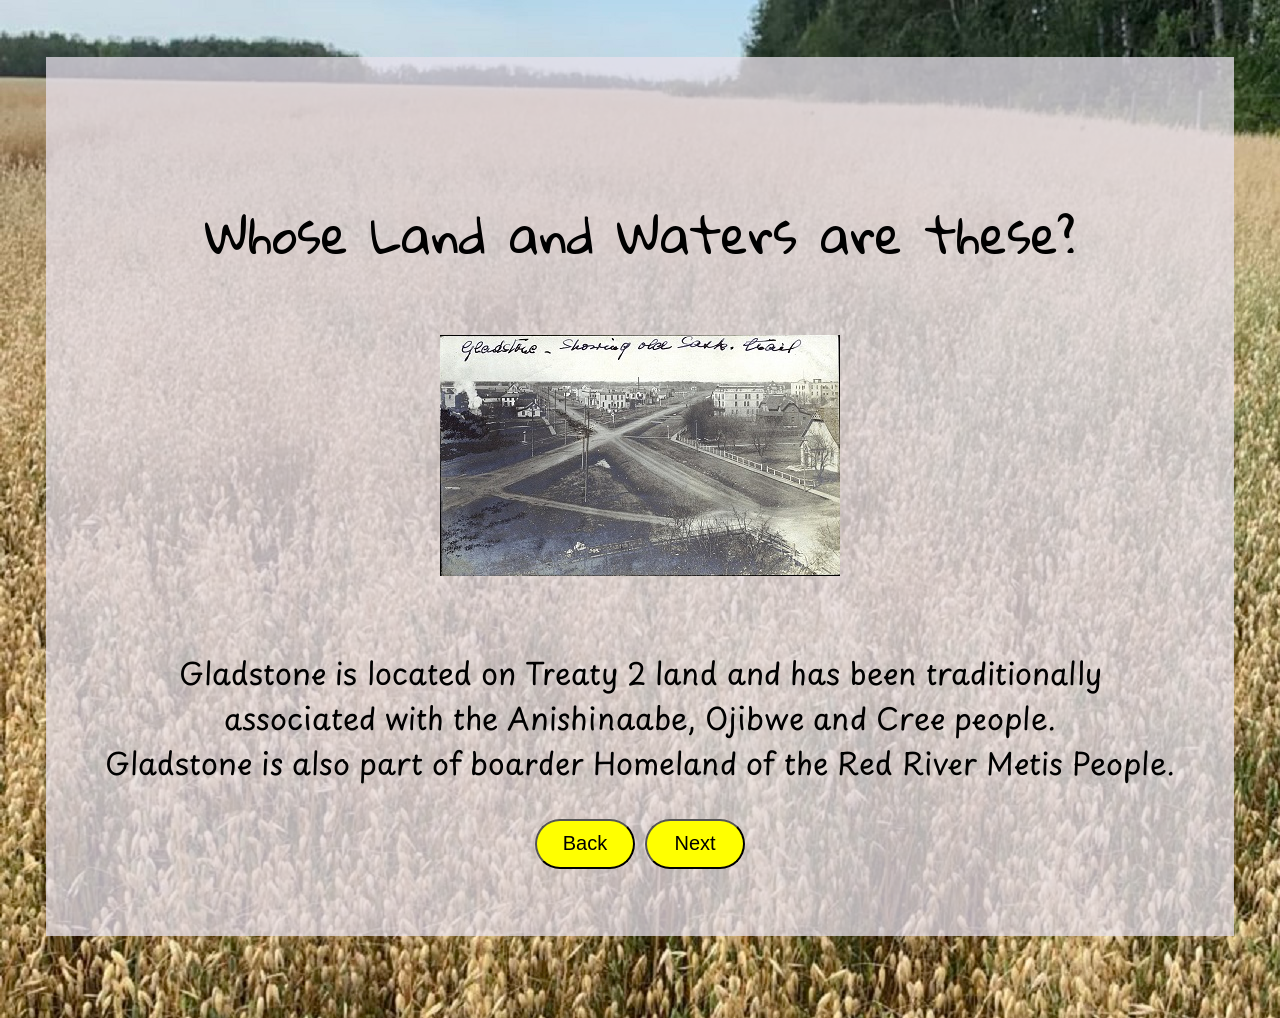
==== page2.html @ 4947ea35 "Add files via upload" ====
<!DOCTYPE html>
<html>
<title>Where Am I?</title>
<link rel="stylesheet" href="style.css">
<link rel="preconnect" href="https://fonts.googleapis.com">
<link rel="preconnect" href="https://fonts.gstatic.com" crossorigin>
<link href="https://fonts.googleapis.com/css2?family=Exo:ital,wght@0,100..900;1,100..900&display=swap" rel="stylesheet">
<link rel="preconnect" href="https://fonts.googleapis.com">
<link rel="preconnect" href="https://fonts.gstatic.com" crossorigin>
<link href="https://fonts.googleapis.com/css2?family=Playpen+Sans:wght@100..800&display=swap" rel="stylesheet">
<link rel="preconnect" href="https://fonts.googleapis.com">
<link rel="preconnect" href="https://fonts.gstatic.com" crossorigin>
<link href="https://fonts.googleapis.com/css2?family=Gloria+Hallelujah&display=swap" rel="stylesheet">
<style>
.container {
  display: grid;
  grid-template-columns: auto auto auto;
  padding: 1px;
}
.container div {
  padding: 1px;
  font-size: 30px;
  text-align: center;
}
</style>

<body>
<div>
<br>
<br>
<h1>Whose Land and Waters are these?</h1>
<p>
<img src="gladstone2.jpg">
<br><br>
Gladstone is located on Treaty 2 land and has been traditionally associated with the Anishinaabe, Ojibwe and Cree people. 
<br>
Gladstone is also part of boarder Homeland of the Red River Metis People.

</p>

<p>

<a href="index.html">
<button> Back</button></a>
<a href="page3.html">
<button> Next</button></a>
</p>
</div>

<br>
<br>
</body>
</html>
---- style.css ----
div{
  background-color:rgba(231,225,235,0.75);
padding-top: 1.5cm;
padding-bottom:1cm;
margin-right:1cm;
margin-left:1cm;
margin-bottom:1cm;
margin-top:1.5cm;
 
}body {
    background-image: url("grass.jpg"); 
 }



p{
  opacity:100%;
	padding-left:1.5cm;
	padding-right:1.5cm;
}
button{
    background-color:yellow;
    width:100%;
    color:black;
    font-size: 15pt;
     border-radius: 25px;
	 padding: 10px;
  	width: 100px;
  	height: 50px;
}
.refrences{
  text-align: left;
}
.stickynote2{
  background-image: url("../images/stickynote.jpg");
   width:100%;
    color:black;
    font-size: 15pt;
     border-radius: 25px;
   padding: 10px;
    width: 100px;
    height: 50px;
}
.stickynote1{
  background-image: url("../images/sticknote3.jpg");
}
h1 {
  color: black;
   font-family: "Gloria Hallelujah", cursive;
  font-weight: 400;
  font-style: normal;
  text-align: center;
  font-size: 50px;
}

p{
	color:black;
	   font-family: "Playpen Sans", cursive;
  font-optical-sizing: auto;
  font-weight: <weight>;
  font-style: normal;
	text-align: center;
	font-size:30px;
}
img{
  padding:.5cm;
}
.description{
  font-size: 15px;
  text-align: left;
}
.description2{
  width: 25%;
}
.ideas{
  text-align:left;
}
.images{
  margin-left:10cm;
  margin-right: 10cm;
  margin-bottom:0cm;
  padding-bottom: 0cm;
}

.image3{
  width:25%;
  margin-left: 12cm;
  margin-right: 10cm;
}
.side1{
  width: 40%;
}
.side2{
  width: 25%;
}
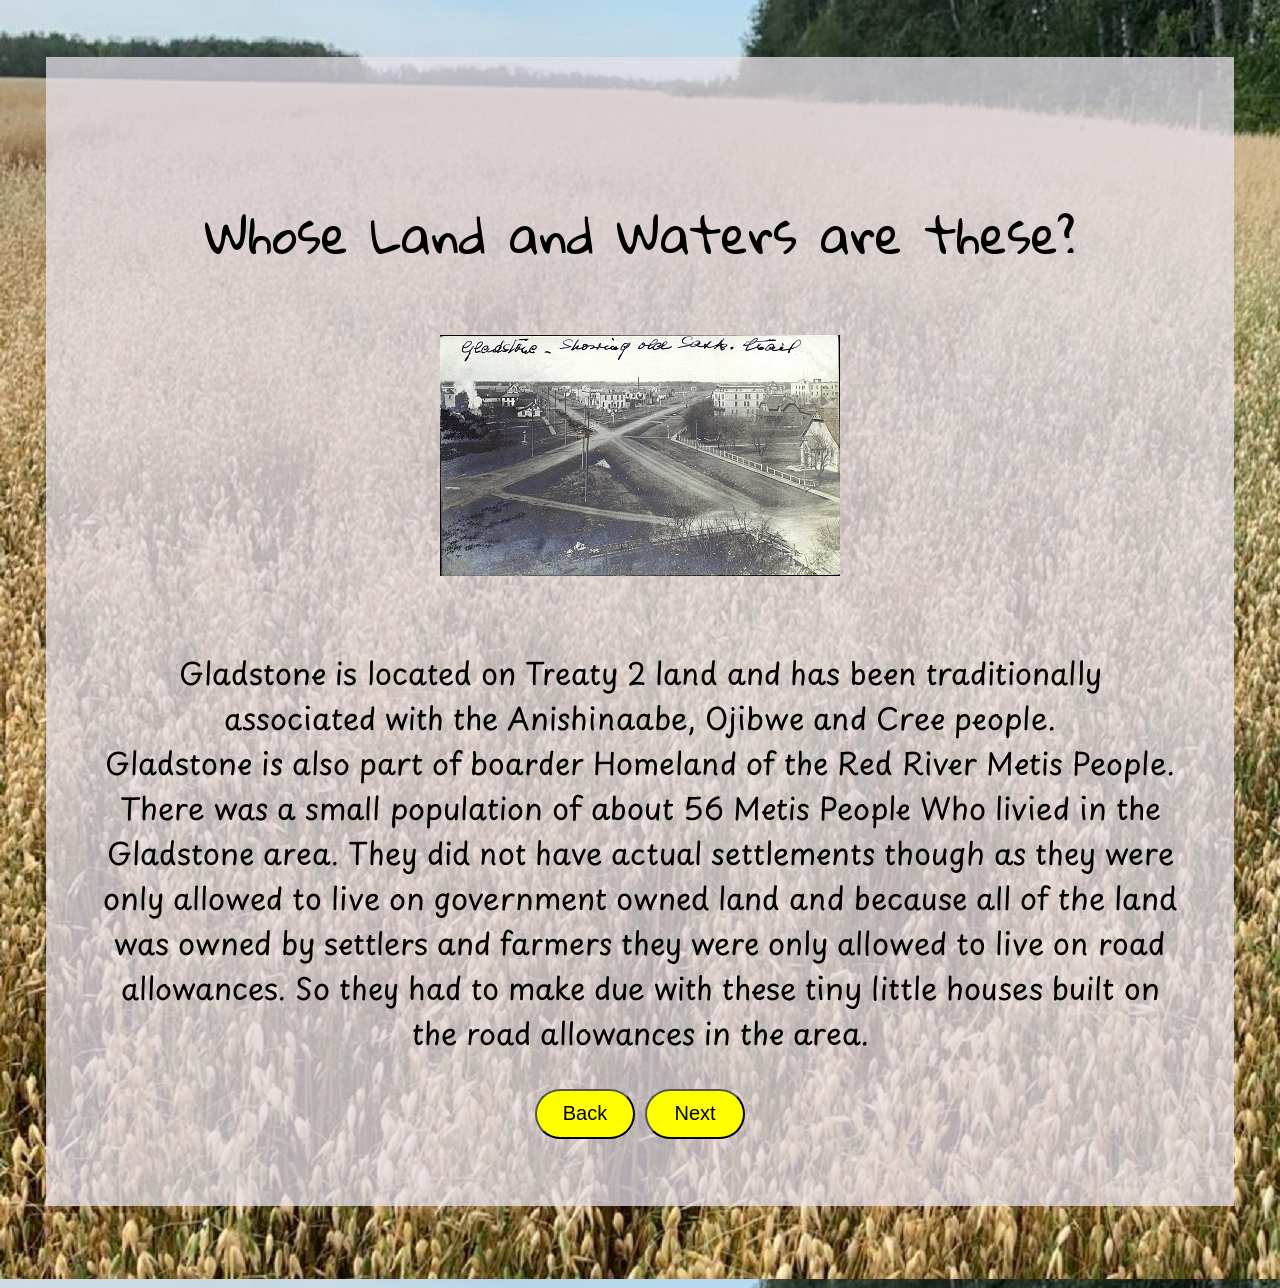
==== commit c2d8db82: "Update page2.html" ====
--- a/page2.html
+++ b/page2.html
@@ -34,7 +34,10 @@
 <br><br>
 Gladstone is located on Treaty 2 land and has been traditionally associated with the Anishinaabe, Ojibwe and Cree people. 
 <br>
-Gladstone is also part of boarder Homeland of the Red River Metis People.
+Gladstone is also part of boarder Homeland of the Red River Metis People. There was a small population of about 56 Metis People 
+  Who livied in the Gladstone area. They did not have actual settlements though as they were only allowed to live on government owned 
+  land and because all of the land was owned by settlers and farmers they were only allowed to live on road allowances. So they had 
+  to make due with these tiny little houses built on the road allowances in the area. 
 
 </p>
 
@@ -50,4 +53,4 @@
 <br>
 <br>
 </body>
-</html>+</html>
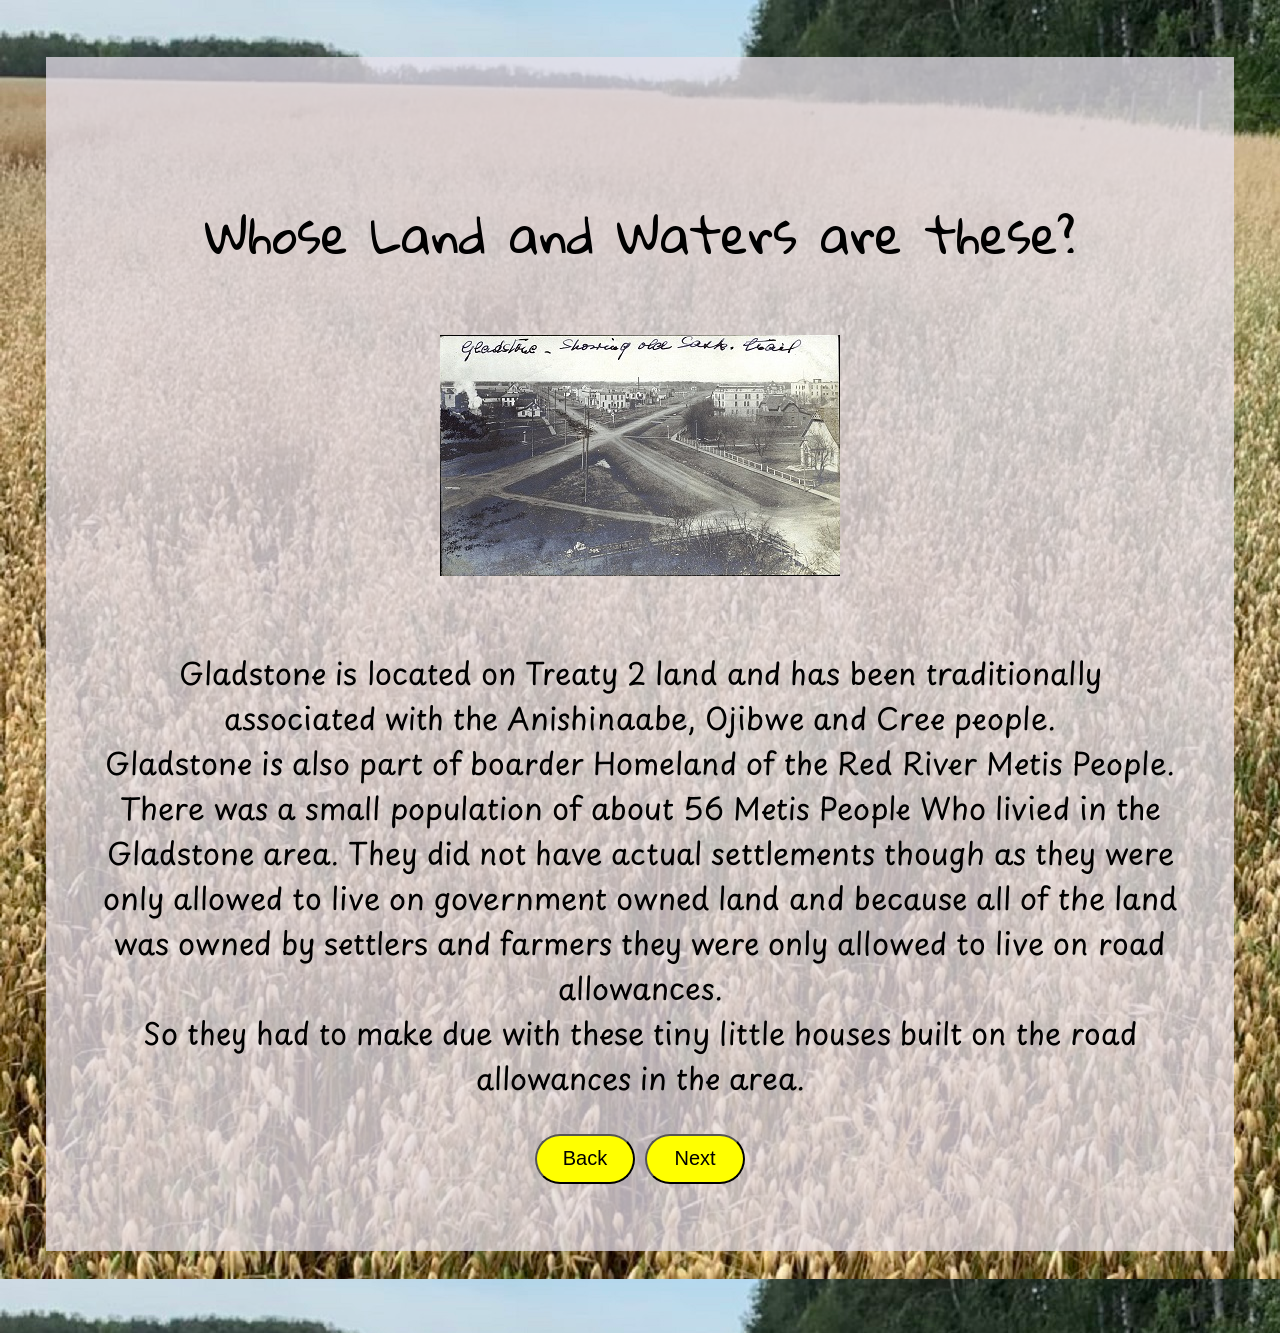
==== commit 8af3486b: "Update page2.html" ====
--- a/page2.html
+++ b/page2.html
@@ -34,9 +34,9 @@
 <br><br>
 Gladstone is located on Treaty 2 land and has been traditionally associated with the Anishinaabe, Ojibwe and Cree people. 
 <br>
-Gladstone is also part of boarder Homeland of the Red River Metis People. There was a small population of about 56 Metis People 
+Gladstone is also part of boarder Homeland of the Red River Metis People. <br>There was a small population of about 56 Metis People 
   Who livied in the Gladstone area. They did not have actual settlements though as they were only allowed to live on government owned 
-  land and because all of the land was owned by settlers and farmers they were only allowed to live on road allowances. So they had 
+  land and because all of the land was owned by settlers and farmers they were only allowed to live on road allowances.<br> So they had 
   to make due with these tiny little houses built on the road allowances in the area. 
 
 </p>
